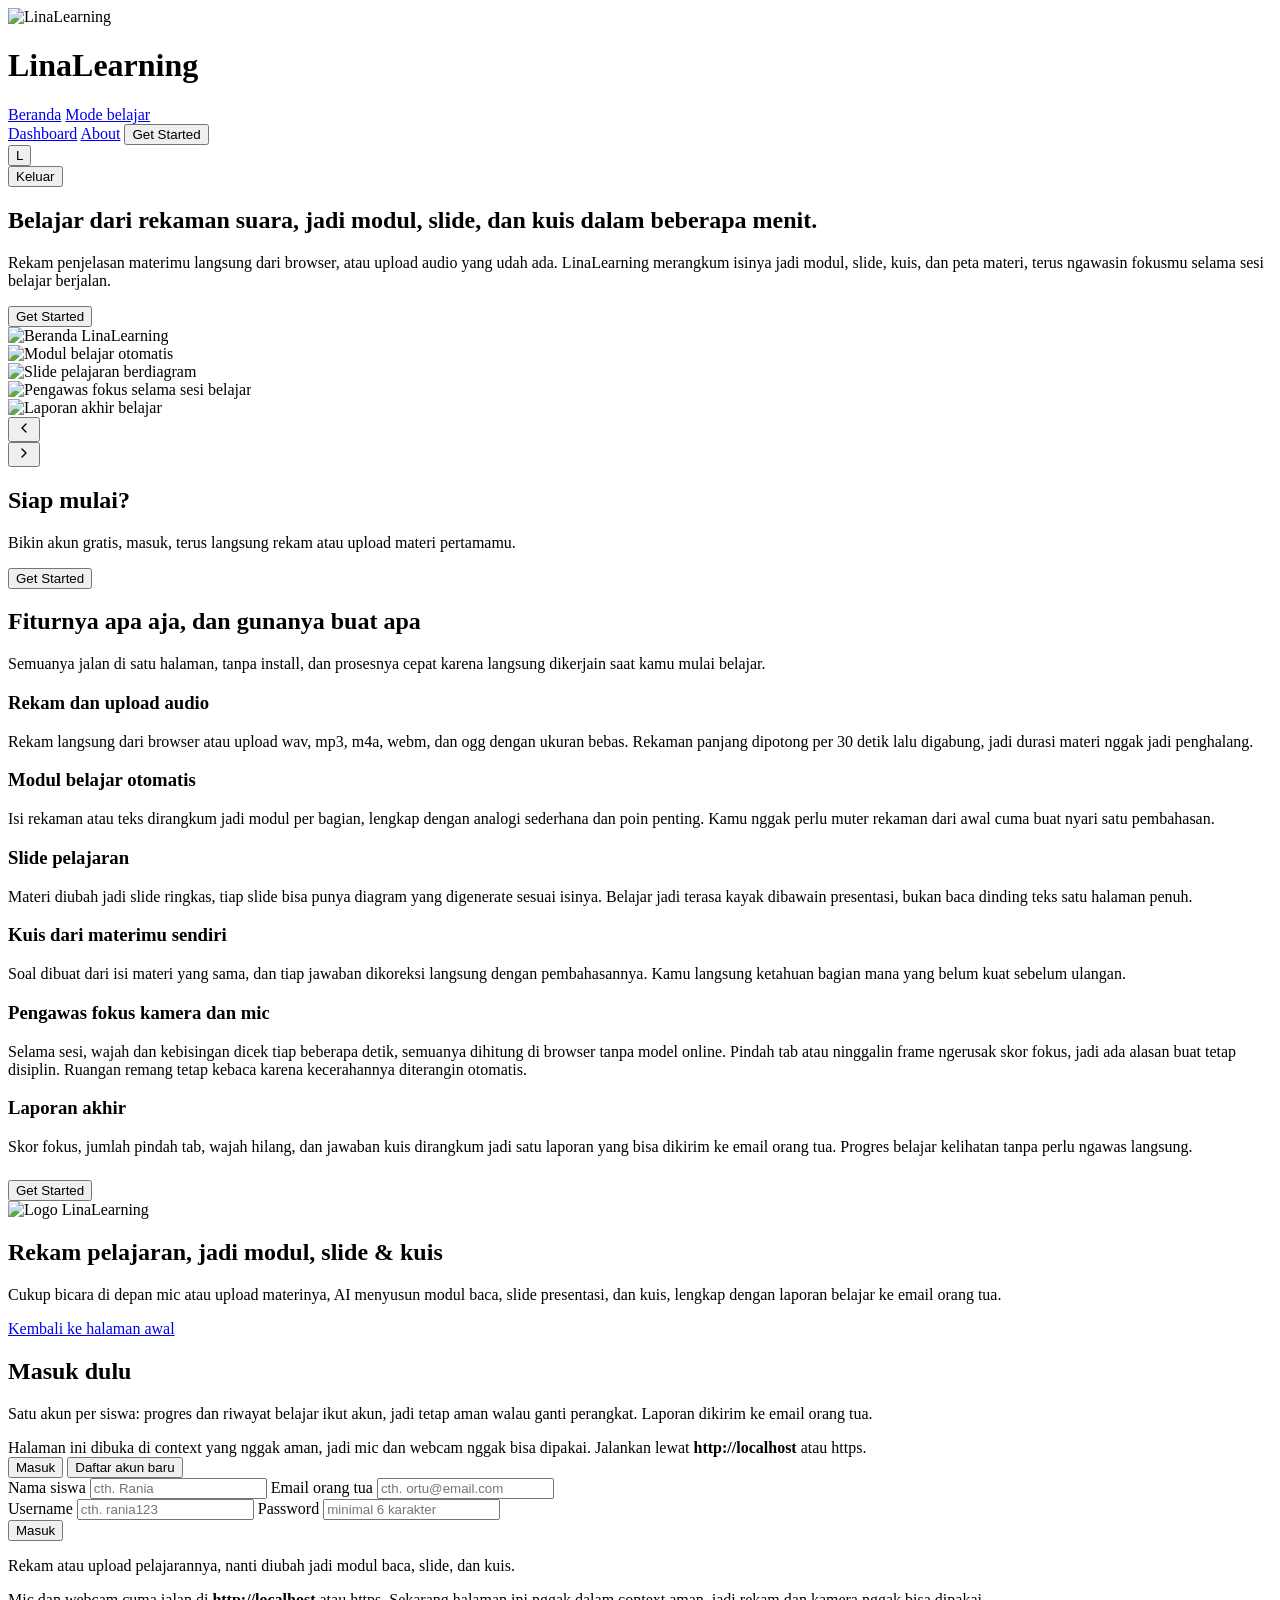
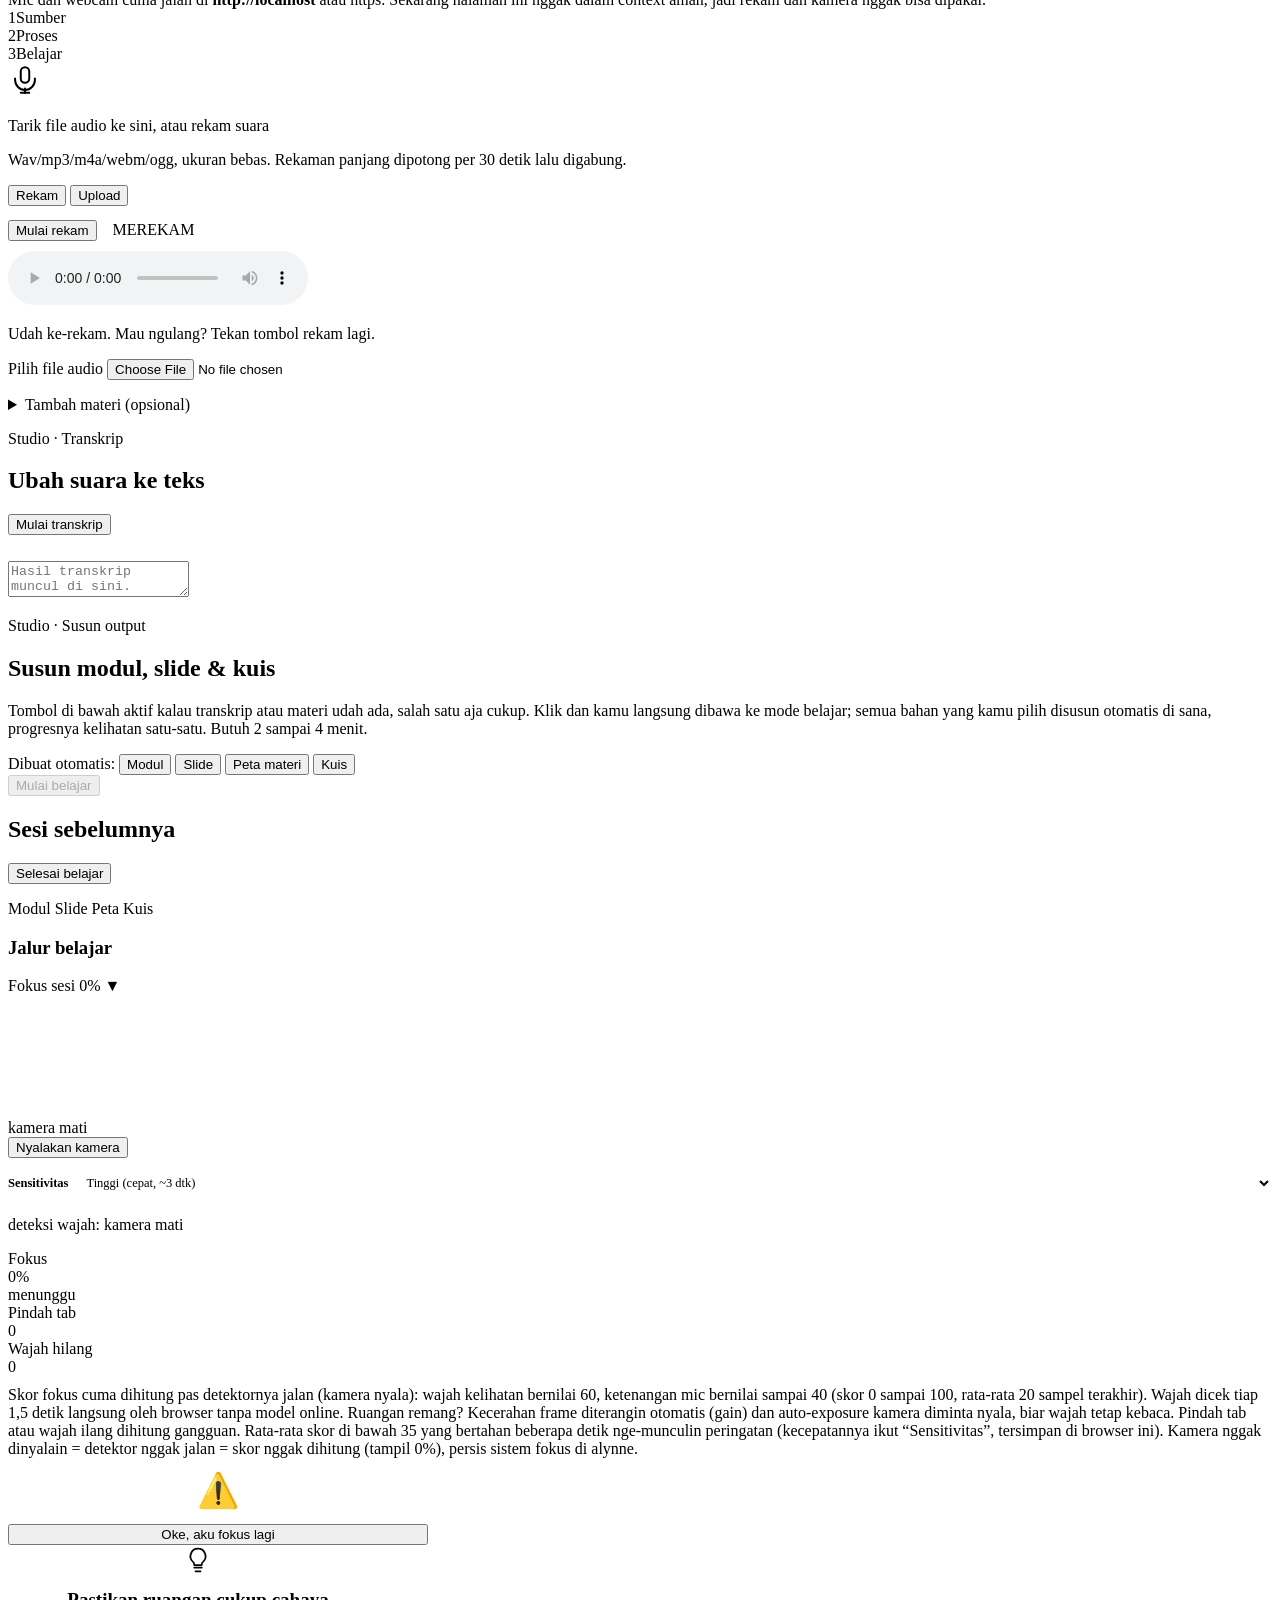
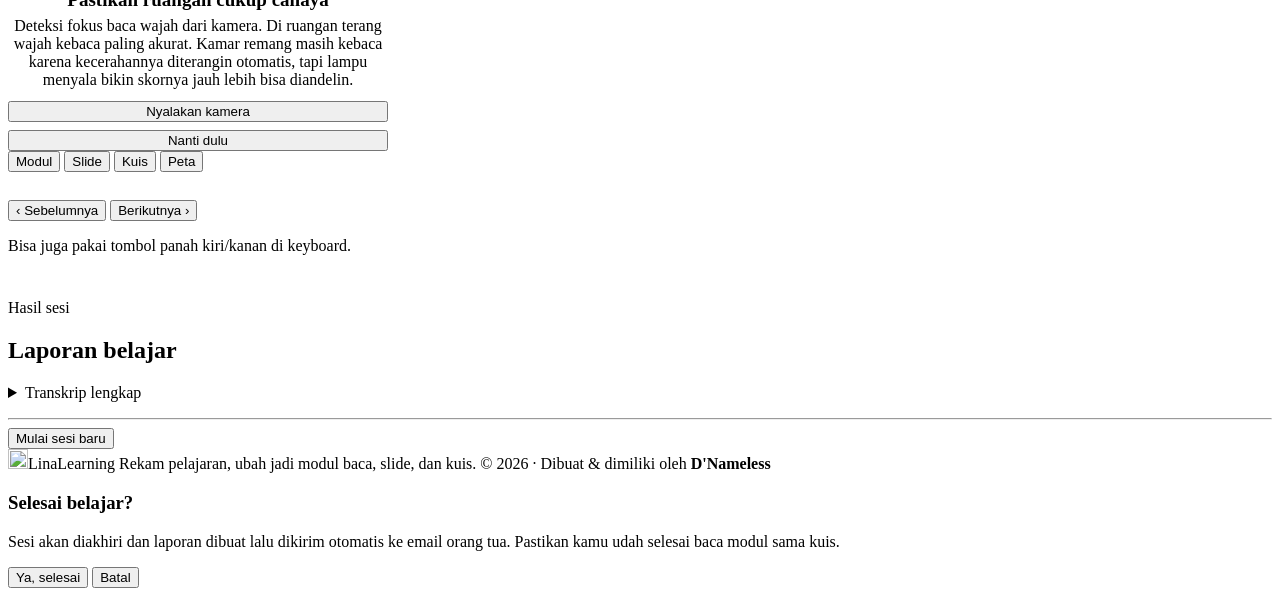
==== Project/05-feat-penghitung-fokus/index.html @ b08c33b7 "Add files via upload" ====
<!doctype html>
<html lang="id">
<head>
<meta charset="utf-8">
<meta name="viewport" content="width=device-width, initial-scale=1">
<meta name="description" content="LinaLearning. Rekam pelajaran atau upload audio, ubah jadi modul baca, slide, dan kuis dengan bantuan AI.">
<link rel="icon" type="image/png" href="/favicon.png?v=2">
<meta name="theme-color" content="#4f46e5">
<link rel="apple-touch-icon" href="/favicon.png">
<link rel="preconnect" href="https://fonts.googleapis.com">
<link rel="preconnect" href="https://fonts.gstatic.com" crossorigin>
<link href="https://fonts.googleapis.com/css2?family=Inter:wght@400;500;600;700&display=swap" rel="stylesheet">
<title>LinaLearning, rekam pelajaran jadi modul dan kuis</title>
<link rel="stylesheet" href="css/base.css?v=1">

</head>

<body>
<div class="topbar">
  <div class="wrap">
    <img class="brand" src="logo.png" alt="LinaLearning" width="30" height="30">
    <h1>LinaLearning</h1>
    <nav class="topnav" id="topnav" aria-label="Navigasi utama">
      <a href="#" class="navlink" id="nav-beranda">Beranda</a>
      <a href="#" class="navlink" id="nav-study">Mode belajar</a>
    </nav>
    <nav class="topnav" id="topnav-guest" aria-label="Navigasi tamu">
      <a href="#dash" class="topnav-glink" id="gnav-dash">Dashboard</a>
      <a href="#about" class="topnav-glink" id="gnav-about">About</a>
      <button class="topnav-glink gs" id="gnav-getstarted" type="button">Get Started</button>
    </nav>
    <div class="profile-wrap">
      <button class="avatar" id="btn-profile" type="button" aria-haspopup="true" aria-expanded="false">L</button>
      <div class="profile-pop" id="profile-pop" role="menu">
        <div id="who"></div>
        <div class="row2">
          <button class="btn2" id="btn-logout" type="button">Keluar</button>
        </div>
      </div>
    </div>
  </div>
</div>
<div class="wrap">

<section id="screen-landing" class="hide">
  <div class="landing" id="dash">
    <div class="land-hero">
      <h2>Belajar dari rekaman suara, jadi modul, slide, dan kuis dalam beberapa menit.</h2>
      <p>Rekam penjelasan materimu langsung dari browser, atau upload audio yang udah ada.
      LinaLearning merangkum isinya jadi modul, slide, kuis, dan peta materi, terus ngawasin
      fokusmu selama sesi belajar berjalan.</p>
      <button class="land-cta" id="land-cta" type="button">Get Started</button>
      <div class="stage3d-wrap">
        <div class="stage3d" id="stage3d">
          <div class="ring3d" id="ring3d">
            <div class="slide3d"><img src="img/shot-home.jpg" alt="Beranda LinaLearning"></div>
            <div class="slide3d"><img src="img/shot-modul.jpg" alt="Modul belajar otomatis"></div>
            <div class="slide3d"><img src="img/shot-slide.jpg" alt="Slide pelajaran berdiagram"></div>
            <div class="slide3d"><img src="img/shot-focus.jpg" alt="Pengawas fokus selama sesi belajar"></div>
            <div class="slide3d"><img src="img/shot-report.jpg" alt="Laporan akhir belajar"></div>
          </div>
        </div>
        <div class="s3d-ctrl">
          <button class="s3d-btn" id="s3d-prev" type="button" aria-label="Screenshot sebelumnya"><svg width="16" height="16" viewBox="0 0 24 24" fill="none" stroke="currentColor" stroke-width="2" stroke-linecap="round" stroke-linejoin="round"><path d="M15 18l-6-6 6-6"/></svg></button>
          <div class="dots3d" id="dots3d"></div>
          <button class="s3d-btn" id="s3d-next" type="button" aria-label="Screenshot berikutnya"><svg width="16" height="16" viewBox="0 0 24 24" fill="none" stroke="currentColor" stroke-width="2" stroke-linecap="round" stroke-linejoin="round"><path d="M9 18l6-6-6-6"/></svg></button>
        </div>
      </div>
    </div>
    <div class="land-sec" id="get-started">
      <h2>Siap mulai?</h2>
      <p class="lead">Bikin akun gratis, masuk, terus langsung rekam atau upload materi pertamamu.</p>
      <button class="land-cta" id="land-cta-2" type="button">Get Started</button>
    </div>
  </div>
</section>
<section id="screen-about" class="hide">
  <div class="landing" id="about">
    <div class="land-sec">
      <h2>Fiturnya apa aja, dan gunanya buat apa</h2>
      <p class="lead">Semuanya jalan di satu halaman, tanpa install, dan prosesnya cepat karena
      langsung dikerjain saat kamu mulai belajar.</p>
      <div class="feat-grid">
        <div class="feat">
          <h3>Rekam dan upload audio</h3>
          <p>Rekam langsung dari browser atau upload wav, mp3, m4a, webm, dan ogg dengan ukuran
          bebas. Rekaman panjang dipotong per 30 detik lalu digabung, jadi durasi materi nggak
          jadi penghalang.</p>
        </div>
        <div class="feat">
          <h3>Modul belajar otomatis</h3>
          <p>Isi rekaman atau teks dirangkum jadi modul per bagian, lengkap dengan analogi
          sederhana dan poin penting. Kamu nggak perlu muter rekaman dari awal cuma buat
          nyari satu pembahasan.</p>
        </div>
        <div class="feat">
          <h3>Slide pelajaran</h3>
          <p>Materi diubah jadi slide ringkas, tiap slide bisa punya diagram yang digenerate
          sesuai isinya. Belajar jadi terasa kayak dibawain presentasi, bukan baca dinding
          teks satu halaman penuh.</p>
        </div>
        <div class="feat">
          <h3>Kuis dari materimu sendiri</h3>
          <p>Soal dibuat dari isi materi yang sama, dan tiap jawaban dikoreksi langsung dengan
          pembahasannya. Kamu langsung ketahuan bagian mana yang belum kuat sebelum ulangan.</p>
        </div>
        <div class="feat">
          <h3>Pengawas fokus kamera dan mic</h3>
          <p>Selama sesi, wajah dan kebisingan dicek tiap beberapa detik, semuanya dihitung di
          browser tanpa model online. Pindah tab atau ninggalin frame ngerusak skor fokus, jadi
          ada alasan buat tetap disiplin. Ruangan remang tetap kebaca karena kecerahannya
          diterangin otomatis.</p>
        </div>
        <div class="feat">
          <h3>Laporan akhir</h3>
          <p>Skor fokus, jumlah pindah tab, wajah hilang, dan jawaban kuis dirangkum jadi satu
          laporan yang bisa dikirim ke email orang tua. Progres belajar kelihatan tanpa perlu
          ngawas langsung.</p>
        </div>
      </div>
      <p style="margin:24px 0 0"><button class="land-cta" id="land-cta-3" type="button">Get Started</button></p>
    </div>
  </div>
</section>
<section id="screen-login" class="hide">
  <div class="setup-hero">
    <img class="brand brand-big" src="logo.png" alt="Logo LinaLearning" width="46" height="46">
    <h2 class="hero-title">Rekam pelajaran, jadi <span class="grad-text">modul, slide &amp; kuis</span></h2>
    <p class="hero-sub">Cukup bicara di depan mic atau upload materinya, AI menyusun modul baca,
      slide presentasi, dan kuis, lengkap dengan laporan belajar ke email orang tua.</p>
  </div>
  <div class="setup-card">
    <a class="back-land" href="#" id="lnk-back-landing">Kembali ke halaman awal</a>
    <h2 class="setup-title" id="login-title">Masuk dulu</h2>
    <p class="setup-desc">Satu akun per siswa: progres dan riwayat belajar ikut akun, jadi tetap aman
      walau ganti perangkat. Laporan dikirim ke email orang tua.</p>
    <div class="warnbox hide" id="ctx-warn">
      Halaman ini dibuka di context yang nggak aman, jadi mic dan webcam nggak bisa dipakai.
      Jalankan lewat <b>http://localhost</b> atau https.
    </div>
    <div class="row2" id="login-tabs">
      <button class="btn" type="button" id="tab-masuk">Masuk</button>
      <button class="btn2" type="button" id="tab-daftar">Daftar akun baru</button>
    </div>
    <form id="form-login">
      <div id="lg-daftar-fields" class="hide">
        <label for="lg-nama">Nama siswa</label>
        <input type="text" id="lg-nama" autocomplete="name" placeholder="cth. Rania">
        <label for="lg-ortu">Email orang tua</label>
        <input type="email" id="lg-ortu" autocomplete="email" placeholder="cth. ortu@email.com">
      </div>
      <label for="lg-user">Username</label>
      <input type="text" id="lg-user" required autocomplete="username" placeholder="cth. rania123">
      <label for="lg-pass">Password</label>
      <input type="password" id="lg-pass" required autocomplete="current-password" placeholder="minimal 6 karakter">
      <div class="row2">
        <button class="btn" type="submit" id="btn-login">Masuk</button>
      </div>
    </form>
    <p class="status" id="login-status"></p>
  </div>
</section>

<section id="screen-home" class="hide">
  <div class="page-head hero">
    <p id="hello" class="hero-title"></p>
    <p class="hero-sub">Rekam atau upload pelajarannya, nanti diubah jadi modul baca, slide, dan kuis.</p>
  </div>
  <div class="warnbox hide" id="secure-warn">
    Mic dan webcam cuma jalan di <b>http://localhost</b> atau https. Sekarang halaman ini nggak
    dalam context aman, jadi rekam dan kamera nggak bisa dipakai.
  </div>

  <div class="stepper" id="stepper">
    <div class="step on" data-s="sumber"><span class="sdot">1</span>Sumber</div>
    <div class="step-line"></div>
    <div class="step" data-s="proses"><span class="sdot">2</span>Proses</div>
    <div class="step-line"></div>
    <div class="step" data-s="belajar"><span class="sdot">3</span>Belajar</div>
  </div>

  <div class="section">
    <div class="dropzone" id="dropzone">
      <svg class="dz-icon" viewBox="0 0 24 24" width="34" height="34" fill="none" stroke="currentColor" stroke-width="1.4" stroke-linecap="round" stroke-linejoin="round" aria-hidden="true"><rect x="9" y="3" width="6" height="11" rx="3"/><path d="M5 11v1a7 7 0 0 0 14 0v-1"/><path d="M12 18v3"/><path d="M9 21h6"/></svg>
      <p class="dz-title">Tarik file audio ke sini, atau rekam suara</p>
      <p class="dz-sub">Wav/mp3/m4a/webm/ogg, ukuran bebas. Rekaman panjang dipotong per 30 detik lalu digabung.</p>
      <div class="dz-actions">
        <button class="btn2" id="src-rec" type="button" aria-pressed="true">Rekam</button>
        <button class="btn2" id="src-up" type="button" aria-pressed="false">Upload</button>
      </div>
    </div>
    <div id="rec-pane" style="margin-top:14px">
      <button class="btn2" id="btn-rec" type="button">Mulai rekam</button>
      <span class="note pill-count" id="rec-time" style="margin-left:12px"></span>
      <span id="rec-live" class="hide" aria-hidden="true"><span class="rec-dot"></span>MEREKAM</span>
      <div id="rec-done" class="hide" style="margin-top:10px">
        <audio id="rec-audio" controls style="max-width:100%"></audio>
        <p class="note">Udah ke-rekam. Mau ngulang? Tekan tombol rekam lagi.</p>
      </div>
    </div>
    <div id="up-pane" class="hide" style="margin-top:14px">
      <label class="filebtn">Pilih file audio
        <input type="file" id="in-audio" accept="audio/*,.mp3,.wav,.m4a,.webm,.ogg" aria-label="File audio">
      </label>
      <p class="note" id="up-info" style="margin-top:6px"></p>
    </div>
  </div>

  <details class="collapse">
    <summary>Tambah materi (opsional)</summary>
    <div class="cbody">
      <p class="note" style="margin:0 0 8px">Rangkuman, file bab, atau PDF yang nyambung digabung ke
        transkrip waktu modul disusun. Mau tanpa rekaman juga bisa: isi di sini aja. File bisa
        .txt, .md, .pdf, .docx, .rtf, PDF scan otomatis OCR.</p>
      <textarea id="in-materi" placeholder="Tempel materi di sini, kalau ada."></textarea>
      <div style="margin-top:8px">
        <label class="filebtn">Pilih file materi
          <input type="file" id="in-doc" accept=".txt,.md,.pdf,.docx,.rtf" aria-label="File materi tambahan">
        </label>
        <p class="note" id="doc-info" style="margin-top:6px"></p>
      </div>
    </div>
  </details>

  <div class="section">
    <p class="sec-label">Studio &middot; Transkrip</p>
    <h2>Ubah suara ke teks</h2>
    <button class="btn2" id="btn-asr" type="button">Mulai transkrip</button>
    <p class="status" id="asr-status" role="status"></p>
    <textarea id="in-trans" class="hide" style="margin-top:10px" aria-label="Transkrip"
      placeholder="Hasil transkrip muncul di sini. Betulin dulu kalau ada salah dengar."></textarea>
  </div>

  <div class="section">
    <p class="sec-label">Studio &middot; Susun output</p>
    <h2>Susun modul, slide &amp; kuis</h2>
    <p class="note">Tombol di bawah aktif kalau transkrip atau materi udah ada, salah satu aja cukup.
      Klik dan kamu langsung dibawa ke mode belajar; semua bahan yang kamu pilih disusun otomatis
      di sana, progresnya kelihatan satu-satu. Butuh 2 sampai 4 menit.</p>
    <div class="src-chips" id="src-chips" aria-label="Sumber yang terkumpul"></div>
    <div class="gen-pick" id="gen-pick" role="group" aria-label="Pilih bahan yang mau dibuat">
      <span class="gpick-lbl">Dibuat otomatis:</span>
      <button class="gpick on" type="button" data-k="modul" aria-pressed="true">Modul</button>
      <button class="gpick on" type="button" data-k="slide" aria-pressed="true">Slide</button>
      <button class="gpick on" type="button" data-k="peta" aria-pressed="true">Peta materi</button>
      <button class="gpick on" type="button" data-k="kuis" aria-pressed="true">Kuis</button>
    </div>
    <button class="btn" id="btn-gen" type="button" disabled>Mulai belajar</button>
    <p class="status" id="gen-status" role="status"></p>
  </div>

  <div class="section" id="hist-sec">
    <h2>Sesi sebelumnya</h2>
    <div class="hist-list" id="hist"></div>
  </div>
</section>

<section id="screen-study" class="hide">
  <div class="study-head">
    <h2 id="study-title" style="margin:0"></h2>
    <span class="note pill-count" id="study-time"></span>
    <button class="btn2" id="btn-finish" type="button" style="margin-left:auto">Selesai belajar</button>
  </div>

  <div class="pipe hide" id="pipe">
    <p class="pipe-note" id="pipe-note" role="status"></p>
    <div class="pipe-chips" id="pipe-chips">
      <span class="pchip" data-k="modul"><span class="pdot" aria-hidden="true"></span>Modul</span>
      <span class="pchip" data-k="slide"><span class="pdot" aria-hidden="true"></span>Slide</span>
      <span class="pchip" data-k="peta"><span class="pdot" aria-hidden="true"></span>Peta</span>
      <span class="pchip" data-k="kuis"><span class="pdot" aria-hidden="true"></span>Kuis</span>
    </div>
  </div>

  <div class="jalur hide" id="jalur">
    <div class="jalur-head">
      <h3>Jalur belajar</h3>
      <span class="note" id="jalur-note"></span>
    </div>
    <div class="jalur-track" id="jalur-track"></div>
    <div class="jalur-bar"><div id="jalur-fill"></div></div>
  </div>

  <div class="focus-box">
    <div class="focus-summary" id="focus-summary">
      <span class="fs-label">Fokus sesi</span>
      <span class="fs-val" id="fs-val">0%</span>
      <span class="fs-chev" aria-hidden="true">&#9660;</span>
    </div>
    <div class="focus-body" id="focus-body">
      <div class="focusstrip">
        <div class="camwrap">
          <video id="cam" class="hide" muted playsinline autoplay width="160" height="120"></video>
          <div class="camoff" id="camoff">kamera mati</div>
        </div>
        <div style="min-width:170px">
          <button class="btn2" id="btn-cam" type="button">Nyalakan kamera</button>
          <div style="display:flex;align-items:center;gap:6px;margin-top:8px">
            <label for="fokus-sens" style="margin:0;font-size:12.5px;color:var(--muted);font-weight:600">Sensitivitas</label>
            <select id="fokus-sens" style="flex:1;font:inherit;font-size:12.5px;padding:6px 8px;border:1px solid var(--line);border-radius:var(--r-btn);background:var(--panel);color:inherit;min-height:34px">
              <option value="50">Tinggi (cepat, ~3 dtk)</option>
              <option value="35">Sedang (~5 dtk)</option>
              <option value="20">Rendah (lambat, ~10 dtk)</option>
            </select>
          </div>
          <p class="status" id="face-status">deteksi wajah: kamera mati</p>
        </div>
        <div class="statsrow" style="margin-left:auto">
          <div class="stat-tile" id="tile-focus"><div class="lbl">Fokus</div><div class="big pill-count" id="st-focus">0%</div><div class="ctx" id="ctx-focus">menunggu</div></div>
          <div class="stat-tile"><div class="lbl">Pindah tab</div><div class="big pill-count" id="st-tab">0</div></div>
          <div class="stat-tile"><div class="lbl">Wajah hilang</div><div class="big pill-count" id="st-face">0</div></div>
        </div>
      </div>
      <p class="note" style="margin-top:10px">Skor fokus cuma dihitung pas detektornya jalan (kamera nyala):
        wajah kelihatan bernilai 60, ketenangan mic bernilai sampai 40 (skor 0 sampai 100, rata-rata
        20 sampel terakhir). Wajah dicek tiap 1,5 detik langsung oleh browser tanpa model online.
        Ruangan remang? Kecerahan frame diterangin otomatis (gain) dan auto-exposure kamera diminta
        nyala, biar wajah tetap kebaca.
        Pindah tab atau wajah ilang dihitung gangguan. Rata-rata skor di bawah 35 yang bertahan
        beberapa detik nge-munculin peringatan (kecepatannya ikut &ldquo;Sensitivitas&rdquo;, tersimpan
        di browser ini). Kamera nggak dinyalain = detektor nggak jalan = skor nggak dihitung
        (tampil 0%), persis sistem fokus di alynne.</p>
    </div>
  </div>

  <div class="overlay hide" id="warn-pop" style="align-items:center">
    <div class="panel" style="max-width:420px;text-align:center">
      <div style="font-size:34px;line-height:1;margin-bottom:10px">&#9888;&#65039;</div>
      <h3 id="warn-title" style="margin:0 0 6px;font-size:19px"></h3>
      <p class="note" id="warn-desc" style="margin:0 0 12px"></p>
      <p class="status" id="warn-stats" style="text-align:center;margin-bottom:14px"></p>
      <button class="btn2" id="warn-ok" type="button" style="width:100%">Oke, aku fokus lagi</button>
    </div>
  </div>

  <div class="overlay hide" id="light-pop" style="align-items:center">
    <div class="panel" style="max-width:380px;text-align:center">
      <svg viewBox="0 0 24 24" width="30" height="30" fill="none" stroke="currentColor" stroke-width="1.4" stroke-linecap="round" stroke-linejoin="round" style="margin-bottom:10px" aria-hidden="true"><path d="M9 18h6"/><path d="M10 21h4"/><path d="M12 3a6 6 0 0 0-4 10.5c.6.5 1 1.2 1 2V16h6v-.5c0-.8.4-1.5 1-2A6 6 0 0 0 12 3z"/></svg>
      <h3 style="margin:0 0 6px;font-size:19px">Pastikan ruangan cukup cahaya</h3>
      <p class="note" style="margin:0 0 12px">Deteksi fokus baca wajah dari kamera. Di ruangan
      terang wajah kebaca paling akurat. Kamar remang masih kebaca karena kecerahannya
      diterangin otomatis, tapi lampu menyala bikin skornya jauh lebih bisa diandelin.</p>
      <button class="btn2" id="light-ok" type="button" style="width:100%">Nyalakan kamera</button>
      <button class="btn2" id="light-no" type="button" style="width:100%;margin-top:8px">Nanti dulu</button>
    </div>
  </div>

  <div class="tabs" role="tablist" aria-label="Bahan belajar">
    <button role="tab" id="tab-modul" aria-selected="true" type="button">Modul<span class="tab-status" data-k="modul"></span></button>
    <button role="tab" id="tab-slide" aria-selected="false" type="button">Slide<span class="tab-status" data-k="slide"></span></button>
    <button role="tab" id="tab-quiz" aria-selected="false" type="button">Kuis<span class="tab-status" data-k="kuis"></span></button>
    <button role="tab" id="tab-peta" aria-selected="false" type="button">Peta<span class="tab-status" data-k="peta"></span></button>
  </div>
  <div id="pane-modul" role="tabpanel" aria-labelledby="tab-modul" class="modul" style="padding-top:14px"></div>
  <div id="pane-slide" role="tabpanel" aria-labelledby="tab-slide" class="hide" style="padding-top:14px">
    <div class="slidebox" id="slidebox"></div>
    <div class="slidenav">
      <button class="btn2" id="sl-prev" type="button">&#8249; Sebelumnya</button>
      <span class="cnt pill-count" id="sl-cnt"></span>
      <button class="btn2" id="sl-next" type="button">Berikutnya &#8250;</button>
    </div>
    <p class="note">Bisa juga pakai tombol panah kiri/kanan di keyboard.</p>
  </div>
  <div id="pane-quiz" role="tabpanel" aria-labelledby="tab-quiz" class="hide" style="padding-top:14px"></div>
  <div id="pane-peta" role="tabpanel" aria-labelledby="tab-peta" class="hide" style="padding-top:14px"></div>
</section>

<section id="screen-report" class="hide">
  <div class="report-head">
    <span class="kicker">Hasil sesi</span>
    <h2>Laporan belajar</h2>
    <p class="note" id="rep-head"></p>
  </div>
  <table class="rep" id="rep-table"></table>
  <details class="transcript">
    <summary>Transkrip lengkap</summary>
    <pre id="rep-trans"></pre>
  </details>
  <p class="status" id="send-status" role="status"></p>
  <p class="note" id="send-note"></p>
  <hr class="rule">
  <button class="btn2" id="btn-new" type="button">Mulai sesi baru</button>
</section>

</div>

<footer class="site-footer">
  <div class="wrap">
    <span class="ft-brand"><img class="ft-mark" src="logo.png" alt="" width="20" height="20">LinaLearning</span>
    <span class="ft-note">Rekam pelajaran, ubah jadi modul baca, slide, dan kuis.</span>
    <span class="ft-owner">&copy; 2026 &middot; Dibuat &amp; dimiliki oleh <b>D'Nameless</b></span>
  </div>
</footer>

<div class="overlay hide" id="confirm-overlay">
  <div class="panel" role="dialog" aria-modal="true" aria-labelledby="confirm-title">
    <h3 id="confirm-title">Selesai belajar?</h3>
    <p class="note" id="confirm-body">Sesi akan diakhiri dan laporan dibuat lalu dikirim otomatis ke email
      orang tua. Pastikan kamu udah selesai baca modul sama kuis.</p>
    <div class="row2">
      <button class="btn" id="confirm-yes" type="button">Ya, selesai</button>
      <button class="btn2" id="confirm-no" type="button">Batal</button>
    </div>
  </div>
</div>


<script src="config.js"></script>
<script src="js/core.js"></script>
<script src="js/landing.js"></script>
<script src="js/auth.js"></script>
<script src="js/api.js"></script>
<script src="js/recorder.js"></script>
<script src="js/materi.js"></script>
<script src="js/generate.js"></script>
<script src="js/study.js"></script>
<script src="js/focus.js"></script>
<script>
'use strict';
function finishSession(){
  if (!session) return;
  var dur = Math.round((Date.now() - session.startedAt) / 1000);
  var rep = {
    ts: Date.now(),
    judul: session.data.judul || 'Sesi belajar',
    durasi: dur,
    fokus: session.scoreN ? Math.round(session.scoreSum / session.scoreN) : null,
    tab: session.tabInt,
    wajah: session.faceInt,
    benar: session.answers.filter(function(a){ return a.benar; }).length,
    soal: session.answers.length,
    ringkasan: session.data.ringkasan || '',
    trans: session.trans
  };
  histList.unshift(rep);
  histList = histList.slice(0, 20);
  saveJSON('lina_history', histList);
  stopFocus();
  if (sessionTimeLoop){ clearTimeout(sessionTimeLoop); sessionTimeLoop = null; }
  currentReport = rep;
  session = null;
  showReport(rep, true);
}

function reportText(rep){
  return [
    'Laporan belajar ' + profile.nama,
    'Tanggal   : ' + fmtDate(rep.ts),
    'Materi    : ' + rep.judul,
    'Durasi    : ' + fmtDur(rep.durasi),
    'Skor fokus: ' + (rep.fokus == null ? '-' : rep.fokus + '%'),
    'Gangguan  : pindah tab ' + rep.tab + 'x, wajah hilang dari kamera ' + rep.wajah + 'x',
    'Kuis      : ' + rep.benar + ' benar dari ' + rep.soal + ' soal',
    '',
    'Ringkasan materi:',
    rep.ringkasan
  ].join('\n');
}

function repRows(rep){
  return '<tr><th>Materi</th><td>' + esc(rep.judul) + '</td></tr>'
    + '<tr><th>Durasi belajar</th><td>' + fmtDur(rep.durasi) + '</td></tr>'
    + '<tr><th>Skor fokus</th><td>' + (rep.fokus == null ? '-' : rep.fokus + '%') + '</td></tr>'
    + '<tr><th>Gangguan</th><td>pindah tab ' + rep.tab + 'x, wajah hilang ' + rep.wajah + 'x</td></tr>'
    + '<tr><th>Skor kuis</th><td>' + rep.benar + ' benar dari ' + rep.soal + ' soal</td></tr>'
    + '<tr><th>Ringkasan materi</th><td>' + esc(rep.ringkasan) + '</td></tr>';
}

// HTML email laporan (inline style, aman untuk klien email) — dikirim via MailKite
function reportHtml(rep){
  var th = 'padding:8px 10px;border:1px solid #e3e4f0;background:#f6f6fd;font-weight:600;width:180px;color:#1f2340';
  var td = 'padding:8px 10px;border:1px solid #e3e4f0;color:#1f2340';
  return '<div style="font-family:Inter,\'Segoe UI\',Arial,sans-serif;background:#f4f4fb;padding:24px">'
    + '<div style="max-width:640px;margin:0 auto;background:#ffffff;border-radius:16px;overflow:hidden;border:1px solid #e3e4f0">'
    + '<div style="background:linear-gradient(120deg,#4f46e5,#7c3aed,#2563eb);padding:22px 26px;color:#ffffff">'
    + '<div style="font-size:11px;letter-spacing:.14em;text-transform:uppercase;opacity:.85">LinaLearning</div>'
    + '<h1 style="margin:8px 0 0;font-size:21px;line-height:1.3">Laporan belajar \u2014 ' + esc(profile.nama) + '</h1>'
    + '<div style="font-size:13px;opacity:.9;margin-top:4px">' + esc(fmtDate(rep.ts)) + '</div>'
    + '</div>'
    + '<table style="border-collapse:collapse;width:100%;font-size:14px">'
    + '<tr><td style="' + th + '">Materi</td><td style="' + td + '">' + esc(rep.judul) + '</td></tr>'
    + '<tr><td style="' + th + '">Durasi belajar</td><td style="' + td + '">' + fmtDur(rep.durasi) + '</td></tr>'
    + '<tr><td style="' + th + '">Skor fokus</td><td style="' + td + '">' + (rep.fokus == null ? '-' : rep.fokus + '%') + '</td></tr>'
    + '<tr><td style="' + th + '">Gangguan</td><td style="' + td + '">pindah tab ' + rep.tab + 'x, wajah hilang ' + rep.wajah + 'x</td></tr>'
    + '<tr><td style="' + th + '">Skor kuis</td><td style="' + td + '">' + rep.benar + ' benar dari ' + rep.soal + ' soal</td></tr>'
    + '<tr><td style="' + th + '">Ringkasan materi</td><td style="' + td + '">' + esc(rep.ringkasan) + '</td></tr>'
    + '</table>'
    + '<div style="padding:16px 26px 22px;color:#8a8ca6;font-size:12px">Laporan otomatis dari LinaLearning \u00b7 linalearning.my.id</div>'
    + '</div></div>';
}

function showReport(rep, autoKirim){
  $('rep-head').textContent = profile.nama + ' \u2014 ' + fmtDate(rep.ts);
  $('rep-table').innerHTML = repRows(rep);
  $('rep-trans').textContent = rep.trans || '(kosong)';
  setStatus($('send-status'), '');
  $('send-note').textContent = 'Laporan ini dikirim otomatis ke email orang tua tiap sesi selesai \u2014 nggak perlu nekan apa-apa. '
    + 'Kalau nggak kelihatan di inbox, cek folder spam.';
  show('screen-report');
  simpanLaporanDb(rep);
  if (autoKirim) setTimeout(function(){ kirimLaporan(rep, true); }, 400);
}

// Simpan laporan ke DB (Turso via /api/laporan) — fire & forget. Gagal diabaikan:
// kirim email ortu tetap jalan, dan laporan lokal tetap tampil di layar.
function simpanLaporanDb(rep){
  try{
    fetch('/api/laporan', {method: 'POST', credentials: 'same-origin',
      headers: {'Content-Type': 'application/json'},
      body: JSON.stringify({ts: rep.ts, judul: rep.judul || '', durasi: rep.durasi,
        fokus: rep.fokus, tab: rep.tab, wajah: rep.wajah, benar: rep.benar,
        soal: rep.soal, ringkasan: rep.ringkasan || '', trans: rep.trans || ''})})
      .catch(function(){});
  }catch(e){}
}

// Kirim laporan ke email ortu via /api/mail/send (MailKite), dipicu otomatis
// saat sesi selesai. Ngga ada lagi tombol kirim manual, jadi kalau gagal karena
// gangguan sementara, ulang sendiri maksimal 3x dengan jeda naik (error config
// kayak key ditolak nggak diulang — percuma).
function kirimLaporan(rep, otomatis, cobaKe){
  var st = $('send-status');
  cobaKe = cobaKe || 1;
  if (!profile.ortu){
    setStatus(st, 'Laporan nggak dikirim otomatis karena email ortu belum diisi di form awal.', 'err');
    return;
  }
  setStatus(st, (cobaKe > 1 ? 'Ulang kirim otomatis ke ' : 'Mengirim laporan otomatis ke ')
    + profile.ortu + '\u2026', 'wait');
  fetch('/api/mail/send', {
    method: 'POST',
    headers: { 'Content-Type': 'application/json' },
    body: JSON.stringify({
      to: profile.ortu,
      subject: 'Laporan belajar ' + profile.nama + ' \u2014 ' + fmtDate(rep.ts),
      html: reportHtml(rep),
      text: reportText(rep)
    })
  }).then(function(r){
    return r.json().then(function(j){ return { code: r.status, j: j }; });
  }).then(function(x){
    if (x.j && x.j.ok){
      setStatus(st, 'Laporan otomatis terkirim ke ' + profile.ortu
        + '. Orang tua tinggal cek inbox (atau folder spam).', 'ok');
    } else if (x.j && x.j.error === 'api_key_ditolak'){
      var e1 = new Error('server email nolak kunci API \u2014 pemilik situs perlu memperbarui kunci MailKite di server');
      e1.fatal = true; throw e1;
    } else if (x.j && x.j.error === 'domain_pengirim_belum_diterima'){
      var e2 = new Error('domain pengirim belum terhubung di akun MailKite \u2014 tambahkan & verifikasi domain dulu di dashboard');
      e2.fatal = true; throw e2;
    } else {
      throw new Error((x.j && (x.j.detail || x.j.error)) || 'HTTP ' + x.code);
    }
  }).catch(function(e){
    if (cobaKe < 3 && !(e && e.fatal)){
      setStatus(st, 'Gagal kirim (' + e.message + ') \u2014 ulang otomatis sebentar lagi\u2026', 'wait');
      setTimeout(function(){ kirimLaporan(rep, otomatis, cobaKe + 1); }, 4000 * cobaKe);
      return;
    }
    setStatus(st, 'Gagal kirim: ' + e.message + ' \u2014 laporan masih tampil di halaman ini.', 'err');
  });
}

$('btn-new').addEventListener('click', function(){
  session = null;
  currentReport = null;
  enterHome();
});

function renderHistory(){
  $('hist-sec').classList.remove('hide');
  if (!histList.length){
    $('hist').innerHTML = '<div class="hist-empty">Belum ada sesi. Mulai rekam atau isi materi di atas buat sesi pertama.</div>';
    return;
  }
  var h = '';
  histList.forEach(function(r){
    h += '<div class="hist-item"><div class="hi-main"><div class="hi-title">' + esc(r.judul) + '</div>'
      + '<div class="hi-meta">' + esc(fmtDate(r.ts)) + '</div></div>'
      + '<div class="hi-score">Fokus ' + (r.fokus == null ? 'nggak diukur' : r.fokus + '%') + ' \u00b7 kuis ' + r.benar + '/' + r.soal + '</div>'
      + '<button class="btn2 hist-open" data-ts="' + r.ts + '" type="button">Buka</button></div>';
  });
  $('hist').innerHTML = h;
  Array.prototype.forEach.call($('hist').querySelectorAll('.hist-open'), function(b){
    b.addEventListener('click', function(){
      var ts = +b.getAttribute('data-ts');
      var r = histList.filter(function(x){ return x.ts === ts; })[0];
      if (r){ currentReport = r; showReport(r, false); }
    });
  });
}

function resetHome(){
    $('who').innerHTML = '<div class="pname">' + esc(profile.nama) + '</div><div class="pemail">ortu: ' + esc(profile.ortu) + '</div>';
  var _av = $('btn-profile');
  if (_av) _av.textContent = (profile.nama.charAt(0) || 'L').toUpperCase();
  $('hello').textContent = 'Halo, ' + profile.nama + ' \u2014 siap belajar hari ini?';
  $('secure-warn').classList.toggle('hide', !!window.isSecureContext);
  teardownRec();
  $('in-audio').value = '';
  $('up-info').textContent = '';
  $('in-materi').value = '';
  $('in-doc').value = '';
  $('doc-info').textContent = '';
  docName = '';
  $('in-trans').value = '';
  $('in-trans').classList.add('hide');
  updateGenReady();
  $('btn-asr').disabled = false;
  setStatus($('asr-status'), '');
  setStatus($('gen-status'), '');
  $('pipe').classList.add('hide');
  renderHistory();
}

function enterHome(){
  resetHome();
  show('screen-home');
}

function init(){
  if (!window.isSecureContext) $('ctx-warn').classList.remove('hide');
  // Sesi login dicek dulu ke server; localStorage profile cuma cache doang.
  fetch('/api/auth/me', {credentials: 'same-origin'})
  .then(function(r){ return r.json().then(function(j){ return {st: r.status, j: j}; }); })
  .then(function(x){
    if (x.st === 200 && x.j && x.j.ok){
      meUser = x.j.user;
      profile = { nama: x.j.user.nama, ortu: x.j.user.ortu_email };
      saveJSON('lina_profile', profile);
      enterHome();
    } else {
      profile = null;
      meUser = null;
      localStorage.removeItem('lina_profile');
      show('screen-landing');
    }
  })
  .catch(function(){
    profile = null;
    show('screen-landing');
    setStatus($('login-status'),
      'Server nggak bisa dihubungi, cek koneksi internet, terus muat ulang.', 'err');
  });
}
init();

// ===== redesign additive interactions (item 13,15,22,26,28,33) =====
// dipasang setelah JS owner; wrap show() & pipeSet() untuk sinkronisasi visual.
(function(){
  function $i(id){ return document.getElementById(id); }
  // profile popover (item 33)
  var bp = $i('btn-profile');
  if (bp){
    bp.addEventListener('click', function(e){
      e.stopPropagation();
      var pop = $i('profile-pop');
      var open = pop.classList.toggle('open');
      bp.setAttribute('aria-expanded', open ? 'true' : 'false');
    });
    document.addEventListener('click', function(e){
      if (!e.target.closest || !e.target.closest('.profile-wrap')){
        var pop = $i('profile-pop'); if (pop) pop.classList.remove('open');
      }
    });
  }
  // focus body collapsible (item 22)
  var fsum = $i('focus-summary');
  if (fsum){
    fsum.addEventListener('click', function(e){
      if (e.target.closest && e.target.closest('#btn-cam')) return;
      var fb = $i('focus-body'); if (fb) fb.classList.toggle('open');
    });
  }
  // dropzone drag-drop (item 13)
  var dz = $i('dropzone');
  if (dz){
    ['dragenter','dragover'].forEach(function(ev){
      dz.addEventListener(ev, function(e){ e.preventDefault(); dz.classList.add('drag'); });
    });
    ['dragleave','drop'].forEach(function(ev){
      dz.addEventListener(ev, function(e){ e.preventDefault(); dz.classList.remove('drag'); });
    });
    dz.addEventListener('drop', function(e){
      var f = e.dataTransfer && e.dataTransfer.files && e.dataTransfer.files[0];
      if (!f) return;
      if (!/^audio\//.test(f.type) && !/\.(mp3|wav|m4a|webm|ogg)$/i.test(f.name)){
        setStatus($('asr-status'), 'File itu bukan audio. Tarik wav/mp3/m4a/webm/ogg.', 'err');
        return;
      }
      try {
        var dt = new DataTransfer(); dt.items.add(f);
        $('in-audio').files = dt.files;
        $('in-audio').dispatchEvent(new Event('change'));
      } catch(err){
        setStatus($('asr-status'), 'Gagal nangkap file drop. Coba klik Upload aja.', 'err');
      }
    });
  }
  // confirm dialog wiring (item 28)
  var cy = $i('confirm-yes'), cn = $i('confirm-no');
  if (cy) cy.addEventListener('click', function(){
    $i('confirm-overlay').classList.add('hide');
    if (typeof finishSession === 'function') finishSession();
  });
  if (cn) cn.addEventListener('click', function(){
    $i('confirm-overlay').classList.add('hide');
  });
  // stepper sync via wrapping show() (item 15)
  if (typeof show === 'function'){
    var _show = show;
    show = function(id){
      _show(id);
      var st = document.querySelector('#stepper');
      if (!st) return;
      var stage = id === 'screen-home' ? 'sumber'
                : id === 'screen-study' ? 'belajar' : null;
      if (!stage) return;
      var order = ['sumber','proses','belajar'];
      var idx = order.indexOf(stage);
      Array.prototype.forEach.call(st.querySelectorAll('.step'), function(s){
        var i = order.indexOf(s.getAttribute('data-s'));
        s.classList.toggle('on', i === idx);
        s.classList.toggle('done', i < idx);
      });
      if (id === 'screen-study'){ var _fb = document.getElementById('focus-body'); if (_fb) _fb.classList.add('open'); }
    };
  }
  // tab-status mirror via wrapping pipeSet() (item 26)
  if (typeof pipeSet === 'function'){
    var _pipeSet = pipeSet;
    pipeSet = function(k, state){
      _pipeSet(k, state);
      var el = document.querySelector('.tab-status[data-k="' + k + '"]');
      if (el){
        el.classList.remove('run','done');
        if (state === 'run' || state === 'done') el.classList.add(state);
      }
    };
  }
})();

</script>

</body>
</html>
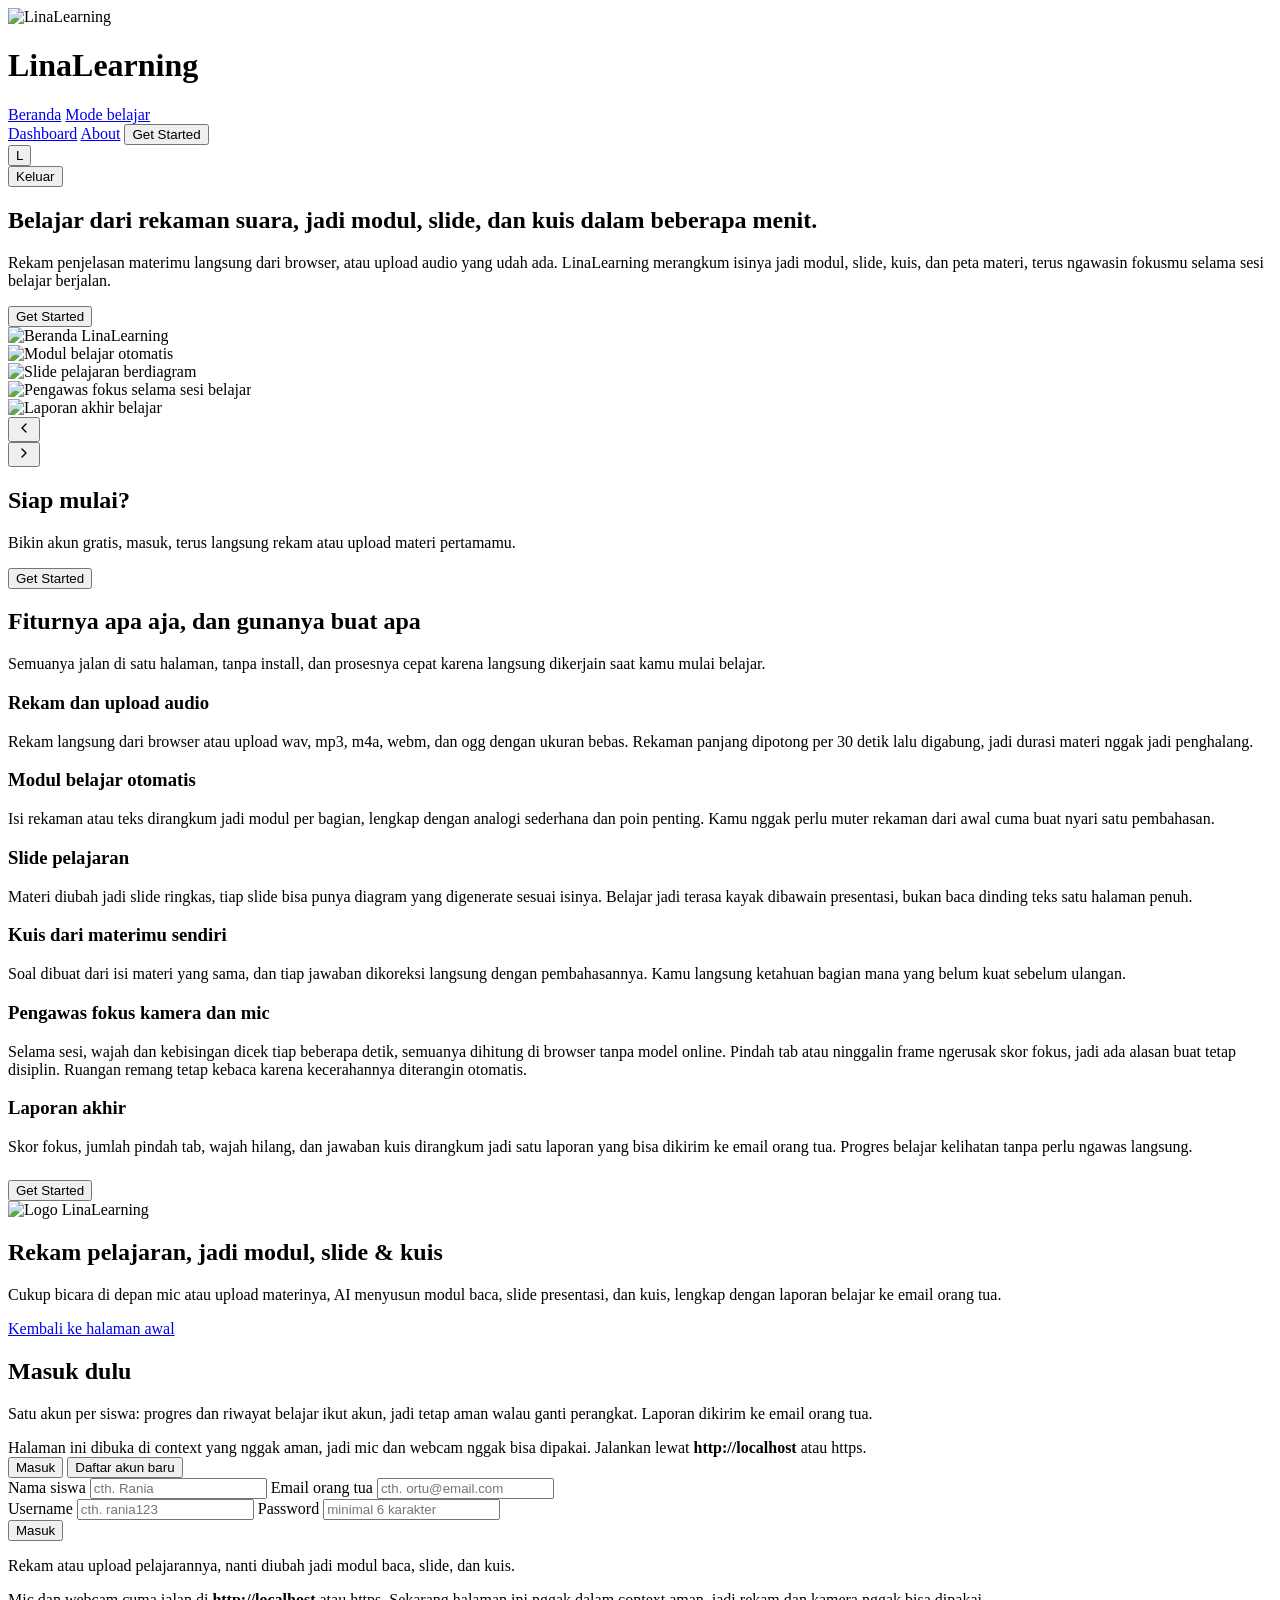
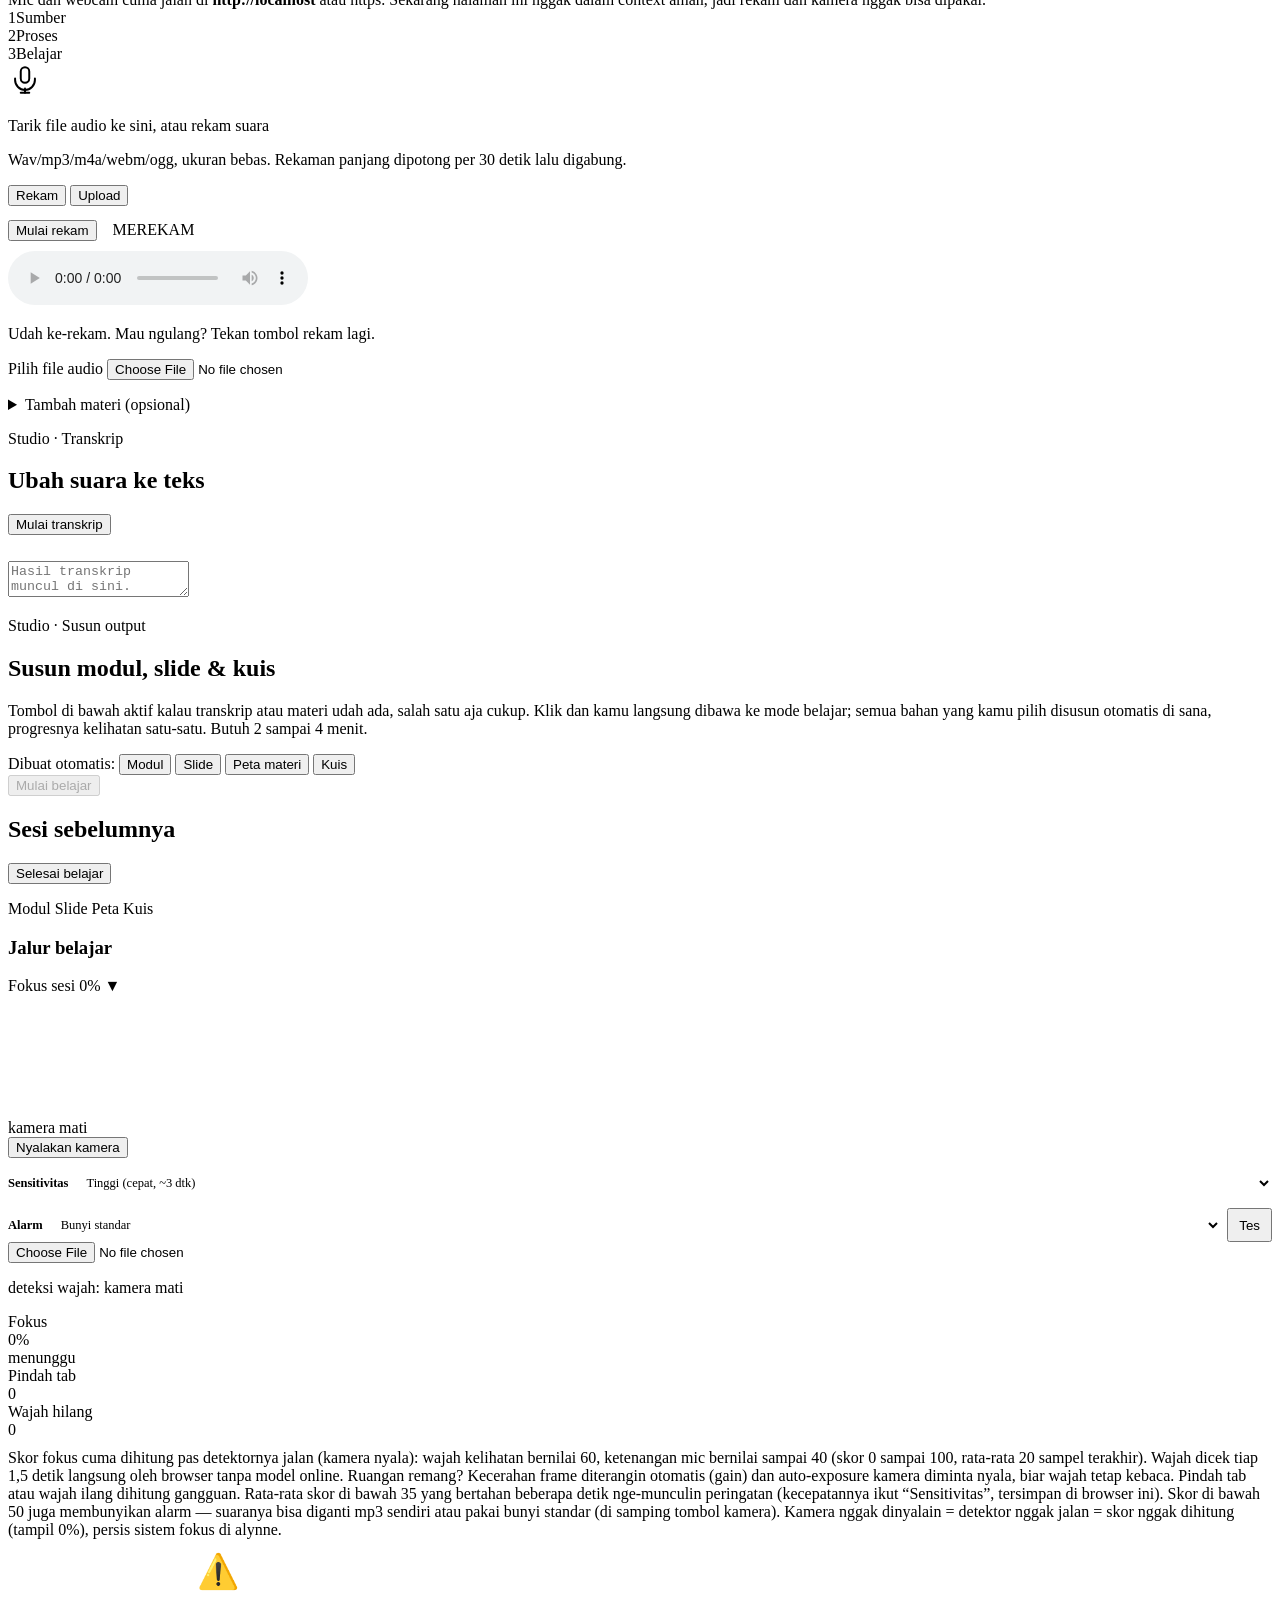
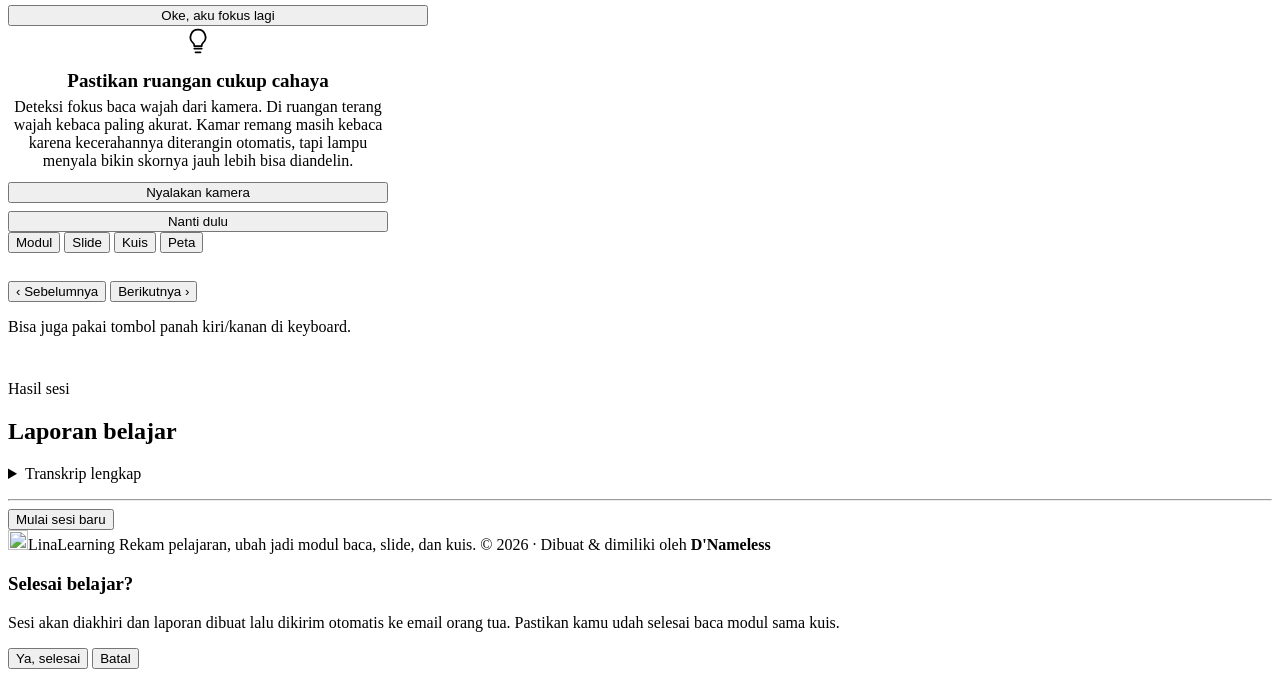
==== commit 28e9367b: "takaran fokus pakai logika fuzzy: wajah hilang, nunduk, mata kebawah tetep kehitung turun skor wajah" ====
--- a/Project/05-feat-penghitung-fokus/index.html
+++ b/Project/05-feat-penghitung-fokus/index.html
@@ -303,6 +303,17 @@
               <option value="20">Rendah (lambat, ~10 dtk)</option>
             </select>
           </div>
+          <div style="display:flex;align-items:center;gap:6px;margin-top:8px;flex-wrap:wrap">
+            <label for="alarm-snd" style="margin:0;font-size:12.5px;color:var(--muted);font-weight:600">Alarm</label>
+            <select id="alarm-snd" style="flex:1;font:inherit;font-size:12.5px;padding:6px 8px;border:1px solid var(--line);border-radius:var(--r-btn);background:var(--panel);color:inherit;min-height:34px;min-width:90px">
+              <option value="default">Bunyi standar</option>
+              <option value="custom">Pilih mp3 sendiri</option>
+              <option value="off">Matikan</option>
+            </select>
+            <button class="btn2" id="alarm-test" type="button" style="min-height:34px;padding:6px 10px">Tes</button>
+          </div>
+          <input type="file" id="alarm-file" accept="audio/*" class="hide">
+          <audio id="alarm-audio" preload="auto"></audio>
           <p class="status" id="face-status">deteksi wajah: kamera mati</p>
         </div>
         <div class="statsrow" style="margin-left:auto">
@@ -318,7 +329,8 @@
         nyala, biar wajah tetap kebaca.
         Pindah tab atau wajah ilang dihitung gangguan. Rata-rata skor di bawah 35 yang bertahan
         beberapa detik nge-munculin peringatan (kecepatannya ikut &ldquo;Sensitivitas&rdquo;, tersimpan
-        di browser ini). Kamera nggak dinyalain = detektor nggak jalan = skor nggak dihitung
+        di browser ini). Skor di bawah 50 juga membunyikan alarm &mdash; suaranya bisa diganti
+        mp3 sendiri atau pakai bunyi standar (di samping tombol kamera). Kamera nggak dinyalain = detektor nggak jalan = skor nggak dihitung
         (tampil 0%), persis sistem fokus di alynne.</p>
     </div>
   </div>
@@ -414,333 +426,10 @@
 <script src="js/materi.js"></script>
 <script src="js/generate.js"></script>
 <script src="js/study.js"></script>
+<script src="js/fokus-fuzzy.js"></script>
 <script src="js/focus.js"></script>
-<script>
-'use strict';
-function finishSession(){
-  if (!session) return;
-  var dur = Math.round((Date.now() - session.startedAt) / 1000);
-  var rep = {
-    ts: Date.now(),
-    judul: session.data.judul || 'Sesi belajar',
-    durasi: dur,
-    fokus: session.scoreN ? Math.round(session.scoreSum / session.scoreN) : null,
-    tab: session.tabInt,
-    wajah: session.faceInt,
-    benar: session.answers.filter(function(a){ return a.benar; }).length,
-    soal: session.answers.length,
-    ringkasan: session.data.ringkasan || '',
-    trans: session.trans
-  };
-  histList.unshift(rep);
-  histList = histList.slice(0, 20);
-  saveJSON('lina_history', histList);
-  stopFocus();
-  if (sessionTimeLoop){ clearTimeout(sessionTimeLoop); sessionTimeLoop = null; }
-  currentReport = rep;
-  session = null;
-  showReport(rep, true);
-}
-
-function reportText(rep){
-  return [
-    'Laporan belajar ' + profile.nama,
-    'Tanggal   : ' + fmtDate(rep.ts),
-    'Materi    : ' + rep.judul,
-    'Durasi    : ' + fmtDur(rep.durasi),
-    'Skor fokus: ' + (rep.fokus == null ? '-' : rep.fokus + '%'),
-    'Gangguan  : pindah tab ' + rep.tab + 'x, wajah hilang dari kamera ' + rep.wajah + 'x',
-    'Kuis      : ' + rep.benar + ' benar dari ' + rep.soal + ' soal',
-    '',
-    'Ringkasan materi:',
-    rep.ringkasan
-  ].join('\n');
-}
-
-function repRows(rep){
-  return '<tr><th>Materi</th><td>' + esc(rep.judul) + '</td></tr>'
-    + '<tr><th>Durasi belajar</th><td>' + fmtDur(rep.durasi) + '</td></tr>'
-    + '<tr><th>Skor fokus</th><td>' + (rep.fokus == null ? '-' : rep.fokus + '%') + '</td></tr>'
-    + '<tr><th>Gangguan</th><td>pindah tab ' + rep.tab + 'x, wajah hilang ' + rep.wajah + 'x</td></tr>'
-    + '<tr><th>Skor kuis</th><td>' + rep.benar + ' benar dari ' + rep.soal + ' soal</td></tr>'
-    + '<tr><th>Ringkasan materi</th><td>' + esc(rep.ringkasan) + '</td></tr>';
-}
-
-// HTML email laporan (inline style, aman untuk klien email) — dikirim via MailKite
-function reportHtml(rep){
-  var th = 'padding:8px 10px;border:1px solid #e3e4f0;background:#f6f6fd;font-weight:600;width:180px;color:#1f2340';
-  var td = 'padding:8px 10px;border:1px solid #e3e4f0;color:#1f2340';
-  return '<div style="font-family:Inter,\'Segoe UI\',Arial,sans-serif;background:#f4f4fb;padding:24px">'
-    + '<div style="max-width:640px;margin:0 auto;background:#ffffff;border-radius:16px;overflow:hidden;border:1px solid #e3e4f0">'
-    + '<div style="background:linear-gradient(120deg,#4f46e5,#7c3aed,#2563eb);padding:22px 26px;color:#ffffff">'
-    + '<div style="font-size:11px;letter-spacing:.14em;text-transform:uppercase;opacity:.85">LinaLearning</div>'
-    + '<h1 style="margin:8px 0 0;font-size:21px;line-height:1.3">Laporan belajar \u2014 ' + esc(profile.nama) + '</h1>'
-    + '<div style="font-size:13px;opacity:.9;margin-top:4px">' + esc(fmtDate(rep.ts)) + '</div>'
-    + '</div>'
-    + '<table style="border-collapse:collapse;width:100%;font-size:14px">'
-    + '<tr><td style="' + th + '">Materi</td><td style="' + td + '">' + esc(rep.judul) + '</td></tr>'
-    + '<tr><td style="' + th + '">Durasi belajar</td><td style="' + td + '">' + fmtDur(rep.durasi) + '</td></tr>'
-    + '<tr><td style="' + th + '">Skor fokus</td><td style="' + td + '">' + (rep.fokus == null ? '-' : rep.fokus + '%') + '</td></tr>'
-    + '<tr><td style="' + th + '">Gangguan</td><td style="' + td + '">pindah tab ' + rep.tab + 'x, wajah hilang ' + rep.wajah + 'x</td></tr>'
-    + '<tr><td style="' + th + '">Skor kuis</td><td style="' + td + '">' + rep.benar + ' benar dari ' + rep.soal + ' soal</td></tr>'
-    + '<tr><td style="' + th + '">Ringkasan materi</td><td style="' + td + '">' + esc(rep.ringkasan) + '</td></tr>'
-    + '</table>'
-    + '<div style="padding:16px 26px 22px;color:#8a8ca6;font-size:12px">Laporan otomatis dari LinaLearning \u00b7 linalearning.my.id</div>'
-    + '</div></div>';
-}
-
-function showReport(rep, autoKirim){
-  $('rep-head').textContent = profile.nama + ' \u2014 ' + fmtDate(rep.ts);
-  $('rep-table').innerHTML = repRows(rep);
-  $('rep-trans').textContent = rep.trans || '(kosong)';
-  setStatus($('send-status'), '');
-  $('send-note').textContent = 'Laporan ini dikirim otomatis ke email orang tua tiap sesi selesai \u2014 nggak perlu nekan apa-apa. '
-    + 'Kalau nggak kelihatan di inbox, cek folder spam.';
-  show('screen-report');
-  simpanLaporanDb(rep);
-  if (autoKirim) setTimeout(function(){ kirimLaporan(rep, true); }, 400);
-}
-
-// Simpan laporan ke DB (Turso via /api/laporan) — fire & forget. Gagal diabaikan:
-// kirim email ortu tetap jalan, dan laporan lokal tetap tampil di layar.
-function simpanLaporanDb(rep){
-  try{
-    fetch('/api/laporan', {method: 'POST', credentials: 'same-origin',
-      headers: {'Content-Type': 'application/json'},
-      body: JSON.stringify({ts: rep.ts, judul: rep.judul || '', durasi: rep.durasi,
-        fokus: rep.fokus, tab: rep.tab, wajah: rep.wajah, benar: rep.benar,
-        soal: rep.soal, ringkasan: rep.ringkasan || '', trans: rep.trans || ''})})
-      .catch(function(){});
-  }catch(e){}
-}
-
-// Kirim laporan ke email ortu via /api/mail/send (MailKite), dipicu otomatis
-// saat sesi selesai. Ngga ada lagi tombol kirim manual, jadi kalau gagal karena
-// gangguan sementara, ulang sendiri maksimal 3x dengan jeda naik (error config
-// kayak key ditolak nggak diulang — percuma).
-function kirimLaporan(rep, otomatis, cobaKe){
-  var st = $('send-status');
-  cobaKe = cobaKe || 1;
-  if (!profile.ortu){
-    setStatus(st, 'Laporan nggak dikirim otomatis karena email ortu belum diisi di form awal.', 'err');
-    return;
-  }
-  setStatus(st, (cobaKe > 1 ? 'Ulang kirim otomatis ke ' : 'Mengirim laporan otomatis ke ')
-    + profile.ortu + '\u2026', 'wait');
-  fetch('/api/mail/send', {
-    method: 'POST',
-    headers: { 'Content-Type': 'application/json' },
-    body: JSON.stringify({
-      to: profile.ortu,
-      subject: 'Laporan belajar ' + profile.nama + ' \u2014 ' + fmtDate(rep.ts),
-      html: reportHtml(rep),
-      text: reportText(rep)
-    })
-  }).then(function(r){
-    return r.json().then(function(j){ return { code: r.status, j: j }; });
-  }).then(function(x){
-    if (x.j && x.j.ok){
-      setStatus(st, 'Laporan otomatis terkirim ke ' + profile.ortu
-        + '. Orang tua tinggal cek inbox (atau folder spam).', 'ok');
-    } else if (x.j && x.j.error === 'api_key_ditolak'){
-      var e1 = new Error('server email nolak kunci API \u2014 pemilik situs perlu memperbarui kunci MailKite di server');
-      e1.fatal = true; throw e1;
-    } else if (x.j && x.j.error === 'domain_pengirim_belum_diterima'){
-      var e2 = new Error('domain pengirim belum terhubung di akun MailKite \u2014 tambahkan & verifikasi domain dulu di dashboard');
-      e2.fatal = true; throw e2;
-    } else {
-      throw new Error((x.j && (x.j.detail || x.j.error)) || 'HTTP ' + x.code);
-    }
-  }).catch(function(e){
-    if (cobaKe < 3 && !(e && e.fatal)){
-      setStatus(st, 'Gagal kirim (' + e.message + ') \u2014 ulang otomatis sebentar lagi\u2026', 'wait');
-      setTimeout(function(){ kirimLaporan(rep, otomatis, cobaKe + 1); }, 4000 * cobaKe);
-      return;
-    }
-    setStatus(st, 'Gagal kirim: ' + e.message + ' \u2014 laporan masih tampil di halaman ini.', 'err');
-  });
-}
-
-$('btn-new').addEventListener('click', function(){
-  session = null;
-  currentReport = null;
-  enterHome();
-});
-
-function renderHistory(){
-  $('hist-sec').classList.remove('hide');
-  if (!histList.length){
-    $('hist').innerHTML = '<div class="hist-empty">Belum ada sesi. Mulai rekam atau isi materi di atas buat sesi pertama.</div>';
-    return;
-  }
-  var h = '';
-  histList.forEach(function(r){
-    h += '<div class="hist-item"><div class="hi-main"><div class="hi-title">' + esc(r.judul) + '</div>'
-      + '<div class="hi-meta">' + esc(fmtDate(r.ts)) + '</div></div>'
-      + '<div class="hi-score">Fokus ' + (r.fokus == null ? 'nggak diukur' : r.fokus + '%') + ' \u00b7 kuis ' + r.benar + '/' + r.soal + '</div>'
-      + '<button class="btn2 hist-open" data-ts="' + r.ts + '" type="button">Buka</button></div>';
-  });
-  $('hist').innerHTML = h;
-  Array.prototype.forEach.call($('hist').querySelectorAll('.hist-open'), function(b){
-    b.addEventListener('click', function(){
-      var ts = +b.getAttribute('data-ts');
-      var r = histList.filter(function(x){ return x.ts === ts; })[0];
-      if (r){ currentReport = r; showReport(r, false); }
-    });
-  });
-}
-
-function resetHome(){
-    $('who').innerHTML = '<div class="pname">' + esc(profile.nama) + '</div><div class="pemail">ortu: ' + esc(profile.ortu) + '</div>';
-  var _av = $('btn-profile');
-  if (_av) _av.textContent = (profile.nama.charAt(0) || 'L').toUpperCase();
-  $('hello').textContent = 'Halo, ' + profile.nama + ' \u2014 siap belajar hari ini?';
-  $('secure-warn').classList.toggle('hide', !!window.isSecureContext);
-  teardownRec();
-  $('in-audio').value = '';
-  $('up-info').textContent = '';
-  $('in-materi').value = '';
-  $('in-doc').value = '';
-  $('doc-info').textContent = '';
-  docName = '';
-  $('in-trans').value = '';
-  $('in-trans').classList.add('hide');
-  updateGenReady();
-  $('btn-asr').disabled = false;
-  setStatus($('asr-status'), '');
-  setStatus($('gen-status'), '');
-  $('pipe').classList.add('hide');
-  renderHistory();
-}
-
-function enterHome(){
-  resetHome();
-  show('screen-home');
-}
-
-function init(){
-  if (!window.isSecureContext) $('ctx-warn').classList.remove('hide');
-  // Sesi login dicek dulu ke server; localStorage profile cuma cache doang.
-  fetch('/api/auth/me', {credentials: 'same-origin'})
-  .then(function(r){ return r.json().then(function(j){ return {st: r.status, j: j}; }); })
-  .then(function(x){
-    if (x.st === 200 && x.j && x.j.ok){
-      meUser = x.j.user;
-      profile = { nama: x.j.user.nama, ortu: x.j.user.ortu_email };
-      saveJSON('lina_profile', profile);
-      enterHome();
-    } else {
-      profile = null;
-      meUser = null;
-      localStorage.removeItem('lina_profile');
-      show('screen-landing');
-    }
-  })
-  .catch(function(){
-    profile = null;
-    show('screen-landing');
-    setStatus($('login-status'),
-      'Server nggak bisa dihubungi, cek koneksi internet, terus muat ulang.', 'err');
-  });
-}
-init();
-
-// ===== redesign additive interactions (item 13,15,22,26,28,33) =====
-// dipasang setelah JS owner; wrap show() & pipeSet() untuk sinkronisasi visual.
-(function(){
-  function $i(id){ return document.getElementById(id); }
-  // profile popover (item 33)
-  var bp = $i('btn-profile');
-  if (bp){
-    bp.addEventListener('click', function(e){
-      e.stopPropagation();
-      var pop = $i('profile-pop');
-      var open = pop.classList.toggle('open');
-      bp.setAttribute('aria-expanded', open ? 'true' : 'false');
-    });
-    document.addEventListener('click', function(e){
-      if (!e.target.closest || !e.target.closest('.profile-wrap')){
-        var pop = $i('profile-pop'); if (pop) pop.classList.remove('open');
-      }
-    });
-  }
-  // focus body collapsible (item 22)
-  var fsum = $i('focus-summary');
-  if (fsum){
-    fsum.addEventListener('click', function(e){
-      if (e.target.closest && e.target.closest('#btn-cam')) return;
-      var fb = $i('focus-body'); if (fb) fb.classList.toggle('open');
-    });
-  }
-  // dropzone drag-drop (item 13)
-  var dz = $i('dropzone');
-  if (dz){
-    ['dragenter','dragover'].forEach(function(ev){
-      dz.addEventListener(ev, function(e){ e.preventDefault(); dz.classList.add('drag'); });
-    });
-    ['dragleave','drop'].forEach(function(ev){
-      dz.addEventListener(ev, function(e){ e.preventDefault(); dz.classList.remove('drag'); });
-    });
-    dz.addEventListener('drop', function(e){
-      var f = e.dataTransfer && e.dataTransfer.files && e.dataTransfer.files[0];
-      if (!f) return;
-      if (!/^audio\//.test(f.type) && !/\.(mp3|wav|m4a|webm|ogg)$/i.test(f.name)){
-        setStatus($('asr-status'), 'File itu bukan audio. Tarik wav/mp3/m4a/webm/ogg.', 'err');
-        return;
-      }
-      try {
-        var dt = new DataTransfer(); dt.items.add(f);
-        $('in-audio').files = dt.files;
-        $('in-audio').dispatchEvent(new Event('change'));
-      } catch(err){
-        setStatus($('asr-status'), 'Gagal nangkap file drop. Coba klik Upload aja.', 'err');
-      }
-    });
-  }
-  // confirm dialog wiring (item 28)
-  var cy = $i('confirm-yes'), cn = $i('confirm-no');
-  if (cy) cy.addEventListener('click', function(){
-    $i('confirm-overlay').classList.add('hide');
-    if (typeof finishSession === 'function') finishSession();
-  });
-  if (cn) cn.addEventListener('click', function(){
-    $i('confirm-overlay').classList.add('hide');
-  });
-  // stepper sync via wrapping show() (item 15)
-  if (typeof show === 'function'){
-    var _show = show;
-    show = function(id){
-      _show(id);
-      var st = document.querySelector('#stepper');
-      if (!st) return;
-      var stage = id === 'screen-home' ? 'sumber'
-                : id === 'screen-study' ? 'belajar' : null;
-      if (!stage) return;
-      var order = ['sumber','proses','belajar'];
-      var idx = order.indexOf(stage);
-      Array.prototype.forEach.call(st.querySelectorAll('.step'), function(s){
-        var i = order.indexOf(s.getAttribute('data-s'));
-        s.classList.toggle('on', i === idx);
-        s.classList.toggle('done', i < idx);
-      });
-      if (id === 'screen-study'){ var _fb = document.getElementById('focus-body'); if (_fb) _fb.classList.add('open'); }
-    };
-  }
-  // tab-status mirror via wrapping pipeSet() (item 26)
-  if (typeof pipeSet === 'function'){
-    var _pipeSet = pipeSet;
-    pipeSet = function(k, state){
-      _pipeSet(k, state);
-      var el = document.querySelector('.tab-status[data-k="' + k + '"]');
-      if (el){
-        el.classList.remove('run','done');
-        if (state === 'run' || state === 'done') el.classList.add(state);
-      }
-    };
-  }
-})();
-
-</script>
+<script src="js/report.js"></script>
+<script src="js/ui.js"></script>
 
 </body>
 </html>
